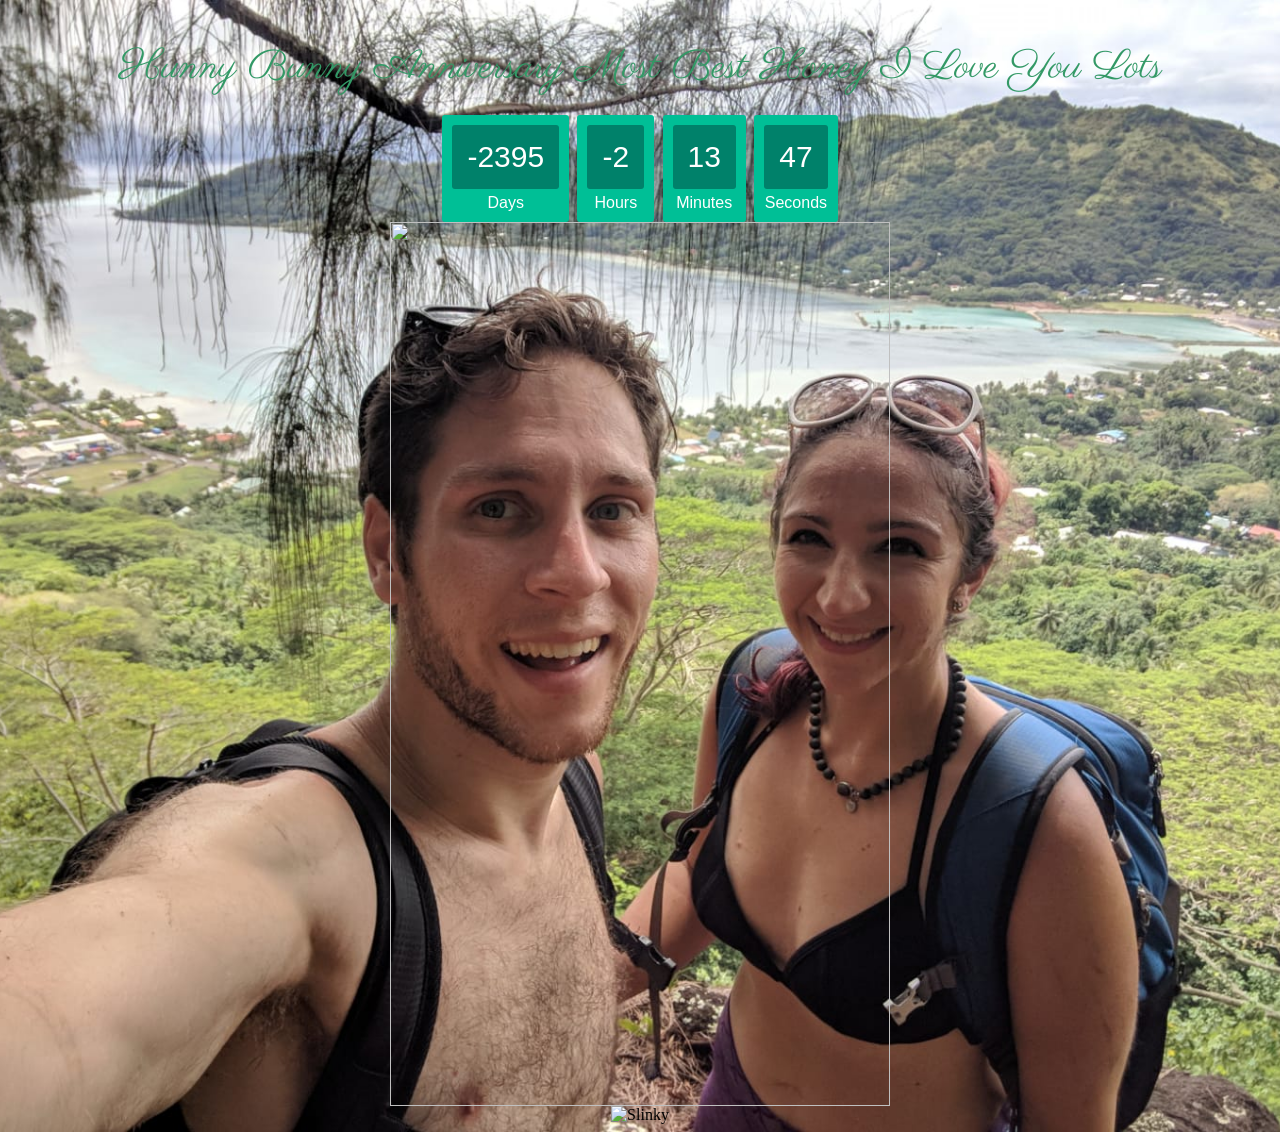
==== AnniversaryBackground/Anniversary.html @ 4006d0f5 "separate folders making some separate folders for each one in order to customize each page. working " ====
<html>
<head>
<meta name="viewport" content="width=device-width, initial-scale=1">
<link rel="stylesheet" type="text/css" href="Anniversary.css" media="screen" />
<link href="https://fonts.googleapis.com/css?family=Aclonica|Annie+Use+Your+Telescope|Arbutus|Architects+Daughter|Atma|Bangers|Barrio|Bigelow+Rules|Black+And+White+Picture|Bungee+Shade|Butcherman|Caesar+Dressing|Charmonman|Condiment|Creepster|Diplomata|Diplomata+SC|Dr+Sugiyama|Eater|Euphoria+Script|Ewert|Fascinate+Inline|Faster+One|Finger+Paint|Fontdiner+Swanky|Frijole|Hanalei|Hanalei+Fill|Henny+Penny|Kumar+One+Outline|Londrina+Shadow|Luckiest+Guy|Metal+Mania|Monofett|Monoton|Nosifer|Parisienne|Permanent+Marker|Pirata+One|Playball|Press+Start+2P|Ranchers|Ravi+Prakash|Reenie+Beanie|Rock+Salt|Ruthie|Rye|Sancreek|Sedgwick+Ave+Display|Trade+Winds|Uncial+Antiqua|UnifrakturCook:700|Vast+Shadow&display=swap" rel="stylesheet">
</head>

<!-- max-width here was making the other elements go off-center -->
<!-- <body style="background-image:url('BoraBora.jpg');max-width:800px;"> -->

<body>
<div class="Honey_Anniversary">
  <h1 id="anniversary_head">Hunny Bunny Anniversary Most Best Honey I Love You Lots</h1>

  <div id="anniversary_clockdiv">
    <div>
      <span class="days"></span>
      <div class="smalltext">Days</div>
    </div>
    <div>
      <span class="hours"></span>
      <div class="smalltext">Hours</div>
    </div>
    <div>
      <span class="minutes"></span>
      <div class="smalltext">Minutes</div>
    </div>
    <div>
      <span class="seconds"></span>
      <div class="smalltext">Seconds</div>
    </div>
  </div>
</div>

<div class="slideshow-content" style="max-width:500px">
  <img class="mySlides" src="https://i.imgur.com/R77AsZu.jpg" style="width:100%">
  <img class="mySlides" src="https://i.imgur.com/rIRBhXP.jpg" style="width:100%">
  <img class="mySlides" src="https://i.imgur.com/d8wt362.jpg" style="width:100%">
  <img class="mySlides" src="https://i.imgur.com/rVaSGE5.jpg" style="width:100%">
  <img class="mySlides" src="https://i.imgur.com/Mk1HK7b.jpg" style="width:100%">
</div>

<!-- <img src="https://i.imgur.com/SM0La.jpg" alt="Slinky" style="float:right;max-width:456px;"> -->
<img src="https://i.imgur.com/SM0La.jpg" alt="Slinky">
<!-- <img src="BoraBora.jpg" alt="Bora Bora" style="max-width:800px;"> -->

<script type="text/javascript" src="Anniversary.js"></script>
</body>
</html>
---- AnniversaryBackground/Anniversary.css ----
body{
	text-align: center;
	background: #00ECB9;
	background-image: url('BoraBora.jpg');
	background-repeat: no-repeat;
	background-size: cover;
	background-position: center;
}

.slideshow-content{
	margin-left:auto;
	margin-right:auto
}

.mySlides {
	display:none;
	align:center;
}

.Honey_Anniversary{
	margin-left:auto;
	margin-right:auto
	/* max-width:980px */
}

#anniversary_head{
	color: #396;
	/* font-family: 'Euphoria Script', cursive; */
	font-family: 'Parisienne', cursive;
	font-weight: 100;
	font-size: 40px;
	margin: 40px 0px 20px;
}

#anniversary_clockdiv{
	font-family: sans-serif;
	color: #fff;
	display: inline-block;
	font-weight: 100;
	text-align: center;
	font-size: 30px;
}

#anniversary_clockdiv > div{
	padding: 10px;
	border-radius: 3px;
	background: #00BF96;
	display: inline-block;
}

#anniversary_clockdiv div > span{
	padding: 15px;
	border-radius: 3px;
	background: #00816A;
	display: inline-block;
}

.smalltext{
	padding-top: 5px;
	font-size: 16px;
}
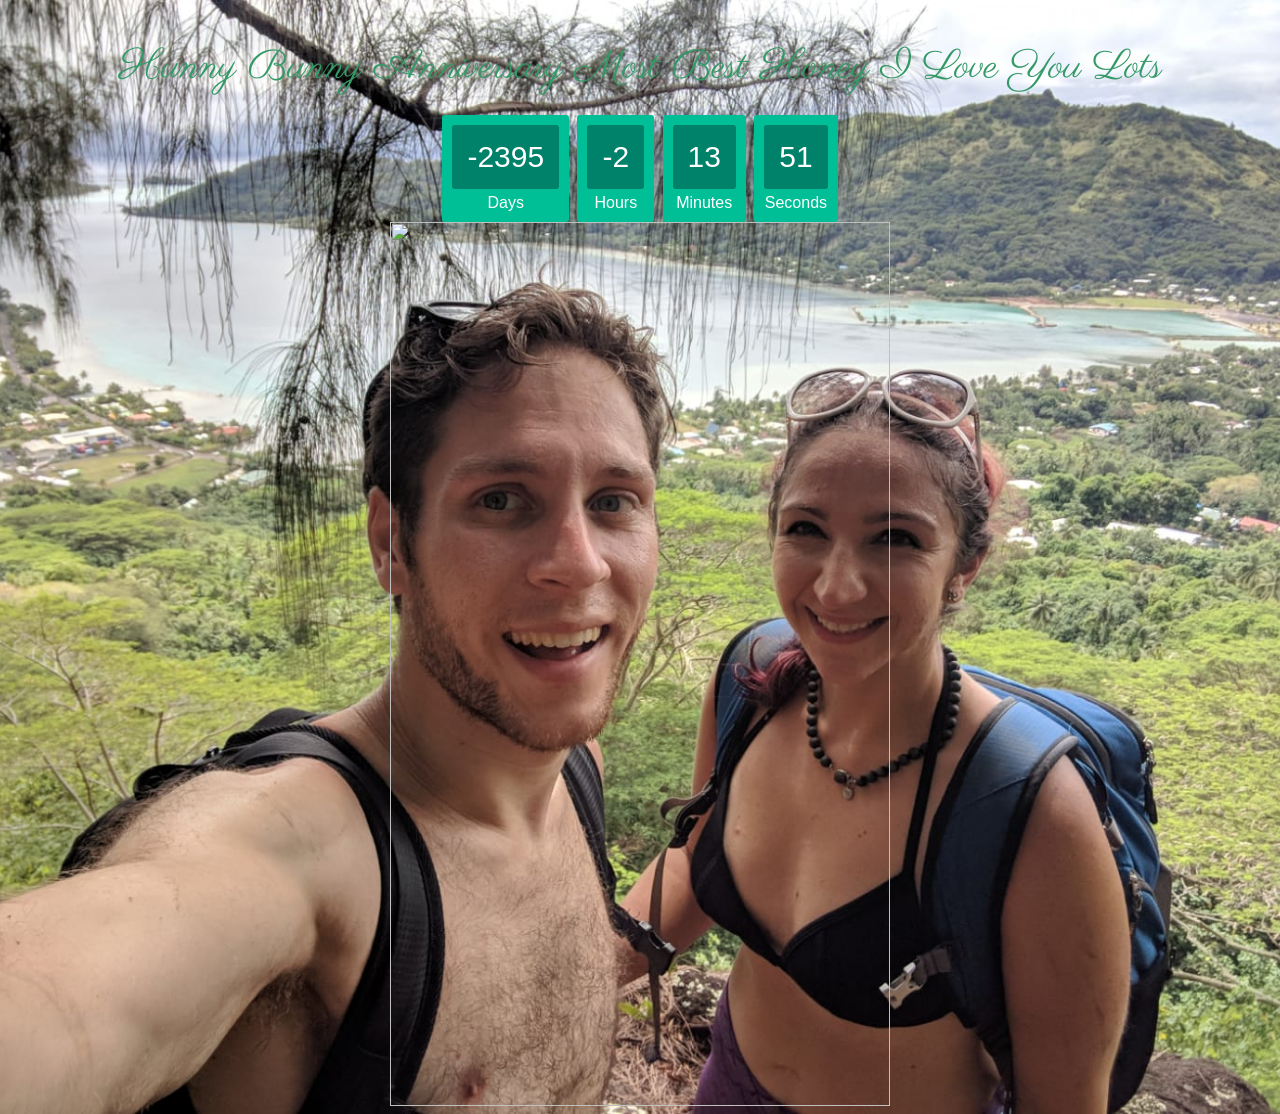
==== commit 678186b4: "Update Anniversary.html" ====
--- a/AnniversaryBackground/Anniversary.html
+++ b/AnniversaryBackground/Anniversary.html
@@ -41,7 +41,7 @@
 </div>
 
 <!-- <img src="https://i.imgur.com/SM0La.jpg" alt="Slinky" style="float:right;max-width:456px;"> -->
-<img src="https://i.imgur.com/SM0La.jpg" alt="Slinky">
+<!-- <img src="https://i.imgur.com/SM0La.jpg" alt="Slinky"> -->
 <!-- <img src="BoraBora.jpg" alt="Bora Bora" style="max-width:800px;"> -->
 
 <script type="text/javascript" src="Anniversary.js"></script>
